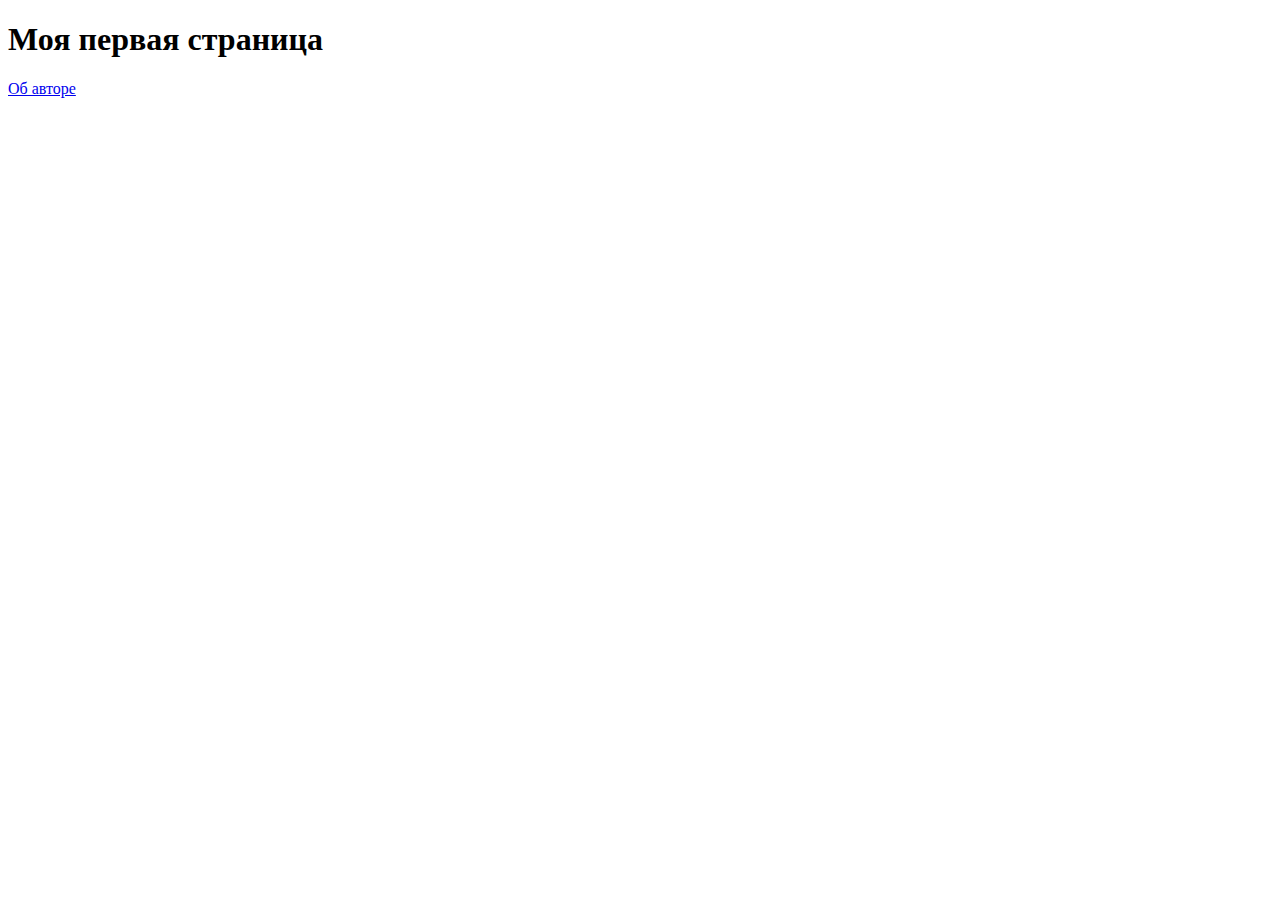
==== index.html @ ebd26299 "feature: create directory 'about' and add new index.html into it" ====
<!DOCTYPE html>
<html lang="en">
<head>
    <meta charset="UTF-8">
    <title>Title</title>
</head>
<body>
<h1>Моя первая страница</h1>
<p>
    <a href="./about/index.html">Об авторе</a>
</p>
</body>
</html>
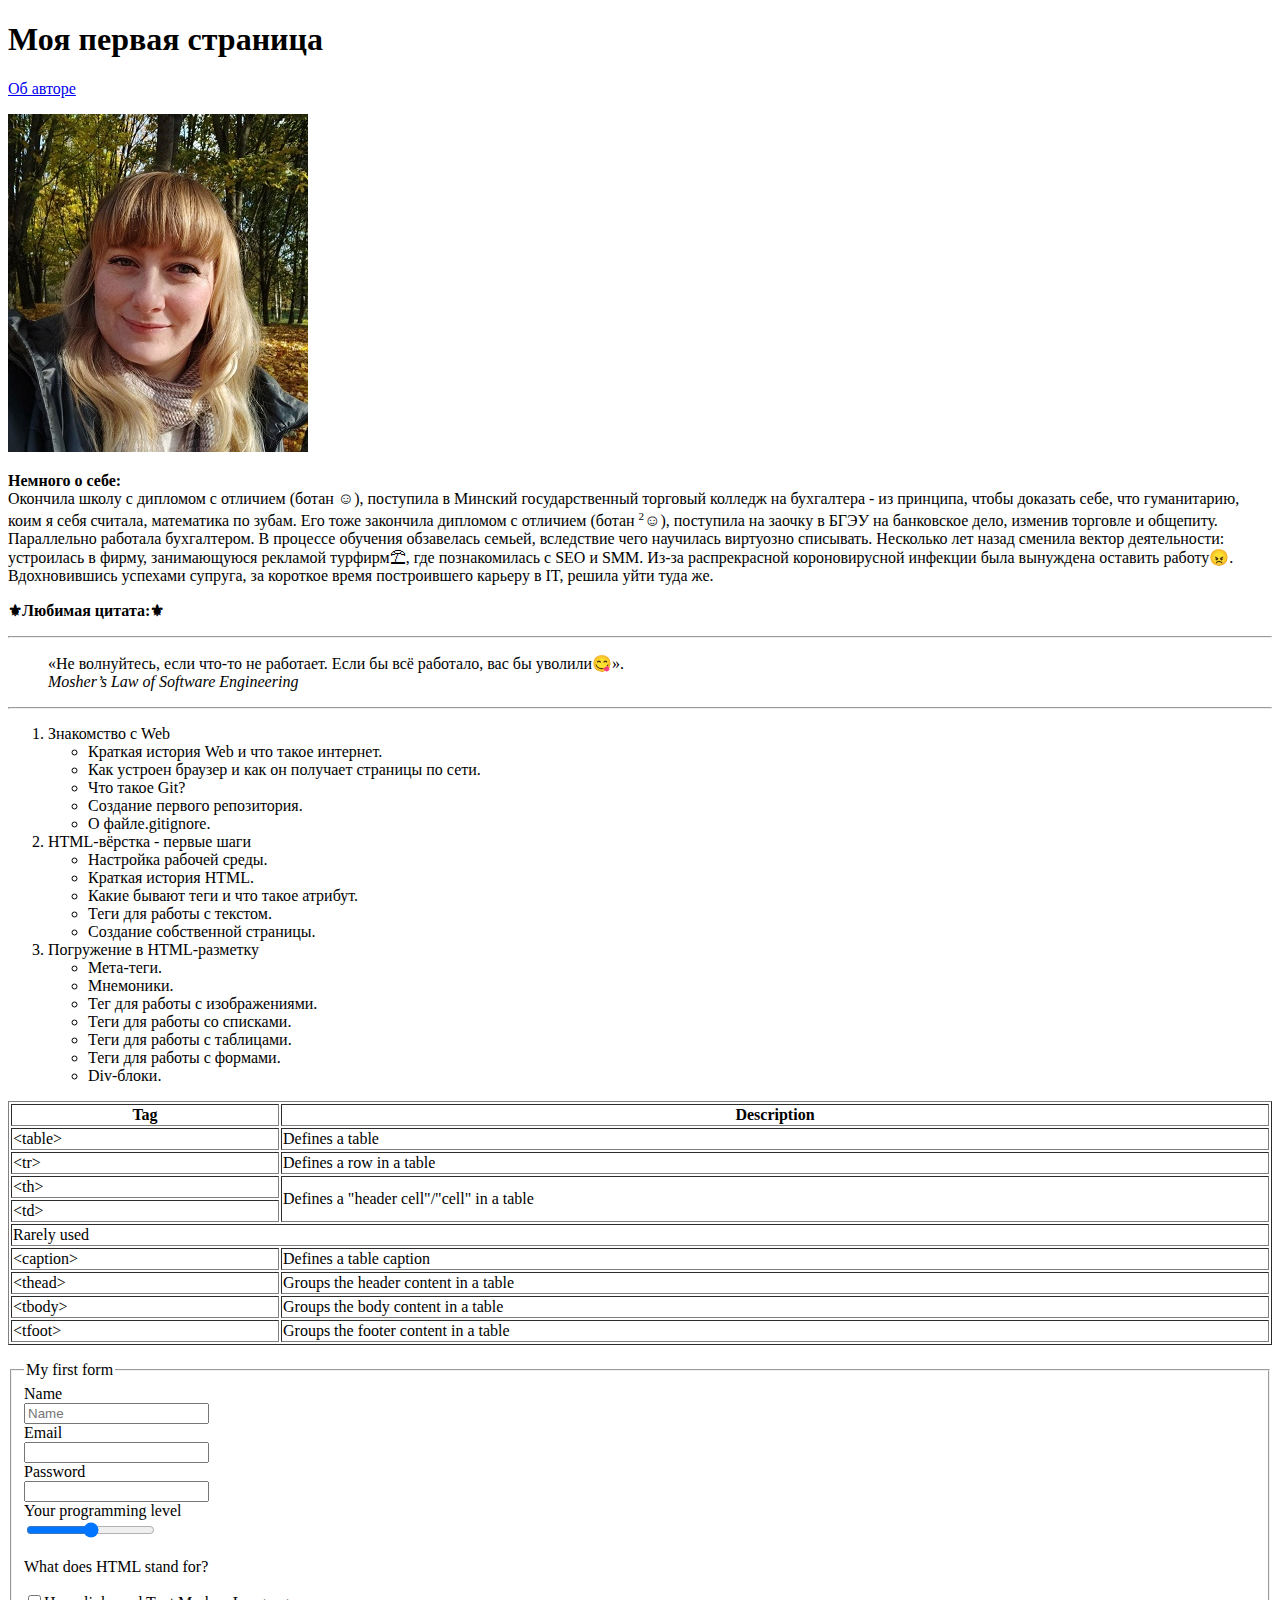
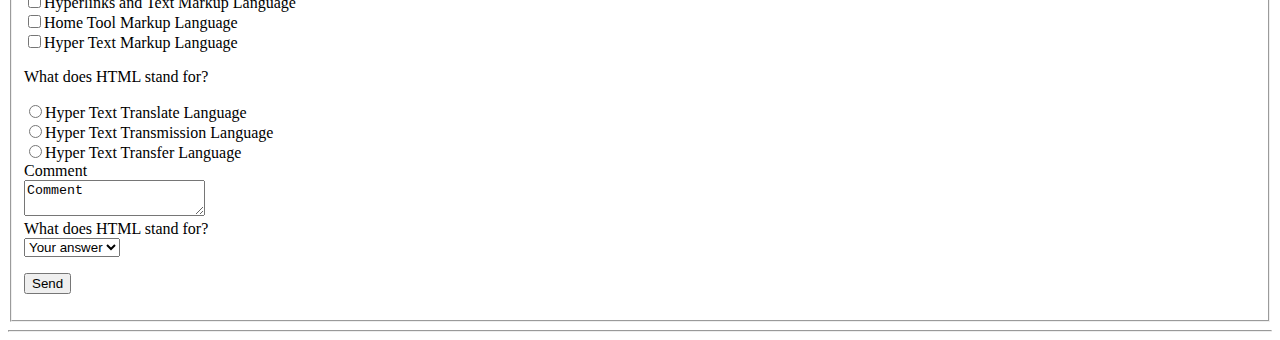
==== commit aaa109c5: "feature: add avatar, create list, table, form" ====
--- a/index.html
+++ b/index.html
@@ -9,5 +9,146 @@
 <p>
     <a href="./about/index.html">Об авторе</a>
 </p>
+<p>
+    <img src="images/avatar.jpg" alt="my_photo">
+</p>
+<p>
+    <strong>Немного о себе:</strong><br>
+    Окончила школу с дипломом с отличием (ботан &#9786;), поступила в Минский государственный торговый
+    колледж на бухгалтера - из принципа, чтобы доказать себе, что гуманитарию, коим я себя считала,
+    математика по зубам. Его тоже закончила дипломом с отличием (ботан <sup><small>2</small></sup>&#9786;),
+    поступила на заочку в БГЭУ на банковское дело, изменив торговле и общепиту. Параллельно работала
+    бухгалтером. В процессе обучения обзавелась семьей, вследствие чего научилась виртуозно списывать.
+    Несколько лет назад сменила вектор деятельности: устроилась в фирму, занимающуюся рекламой турфирм&#9969;, где
+    познакомилась с SEO и SMM. Из-за распрекрасной короновирусной инфекции была вынуждена оставить работу&#128544;.
+    Вдохновившись успехами супруга, за короткое время построившего карьеру в IT, решила уйти туда же.
+</p>
+<p>
+    <b>&#9884;Любимая цитата:&#9884;</b><br>
+</p>
+<hr>
+<blockquote>
+    <p>&#171;Не волнуйтесь, если что-то не работает. Если бы всё работало, вас бы уволили&#128523;&#187;.<br>
+        <i>Mosher’s Law of Software Engineering</i></p>
+</blockquote>
+<hr>
+<p>
+<ol>
+    <li>Знакомство с Web
+        <ul>
+            <li>Краткая история Web и что такое интернет.</li>
+            <li>Как устроен браузер и как он получает страницы по сети.</li>
+            <li>Что такое Git?</li>
+            <li>Создание первого репозитория.</li>
+            <li>О файле.gitignore.</li>
+        </ul>
+    </li>
+    <li>HTML-вёрстка - первые шаги
+        <ul>
+            <li>Настройка рабочей среды.</li>
+            <li>Краткая история HTML.</li>
+            <li>Какие бывают теги и что такое атрибут.</li>
+            <li>Теги для работы с текстом.</li>
+            <li>Создание собственной страницы.</li>
+        </ul>
+    </li>
+    <li>Погружение в HTML-разметку
+        <ul>
+            <li>Мета-теги.</li>
+            <li>Мнемоники.</li>
+            <li>Тег для работы с изображениями.</li>
+            <li>Теги для работы со списками.</li>
+            <li>Теги для работы с таблицами.</li>
+            <li>Теги для работы с формами.</li>
+            <li>Div-блоки.</li>
+        </ul>
+    </li>
+</ol>
+
+<table border="1" width="100%">
+    <thead>
+        <tr>
+            <th>Tag</th>
+            <th>Description</th>
+        </tr>
+    </thead>
+    <tbody>
+        <tr>
+            <td>&#60;table&#62;</td>
+            <td>Defines a table</td>
+        </tr>
+        <tr>
+            <td>&#60;tr&#62;</td>
+            <td>Defines a row in a table</td>
+        </tr>
+        <tr>
+            <td>&#60;th&#62;</td>
+            <td rowspan="2">Defines a "header cell"/"cell" in a table</td>
+        </tr>
+        <tr>
+            <td>&#60;td&#62;</td>
+        </tr>
+        <tr>
+            <td colspan="2">Rarely used</td>
+        </tr>
+        <tr>
+            <td>&#60;caption&#62;</td>
+            <td>Defines a table caption</td>
+        </tr>
+        <tr>
+            <td>&#60;thead&#62;</td>
+            <td>Groups the header content in a table</td>
+        </tr>
+        <tr>
+            <td>&#60;tbody&#62;</td>
+            <td>Groups the body content in a table</td>
+        </tr>
+        <tr>
+            <td>&#60;tfoot&#62;</td>
+            <td>Groups the footer content in a table</td>
+        </tr>
+    </tbody>
+</table>
+<p></p>
+<fieldset>
+    <legend>My first form</legend>
+<form action="" method="get">
+    <div><label for="Name">Name</label></div>
+    <div><input name="name" id="Name" type="text" placeholder="Name" required></div>
+
+    <div><label for="email">Email</label></div>
+    <div><input name="email" id="email" type="email" required></div>
+
+    <div><label for="pass">Password</label></div>
+    <div><input name="password" id="pass" type="password" required></div>
+
+    <div><label for="level">Your programming level</label></div>
+    <div><input name="level" id="level" type="range" min="0" max="10" value="5"></div>
+
+    <p>What does HTML stand for?</p>
+    <div><input name="hyperlinks" id="Hyperlinks" type="checkbox" value="on"><label for="Hyperlinks"></label>Hyperlinks and Text Markup Language</div>
+    <div><input name="hometool" id="HomeTool" type="checkbox" value="on"><label for="HomeTool">Home Tool Markup Language</label></div>
+    <div><input name="hypertext" id="Hypertext" type="checkbox" value="on"><label for="Hypertext">Hyper Text Markup Language</label></div>
+
+    <p>What does HTML stand for?</p>
+    <div><input name="html" id="translate" type="radio" value="on"><label for="translate">Hyper Text Translate Language</label></div>
+    <div><input name="html" id="transmis" type="radio" value="on"><label for="transmis">Hyper Text Transmission Language</label></div>
+    <div><input name="html" id="transfer" type="radio" value="on"><label for="transfer">Hyper Text Transfer Language</label></div>
+
+    <div><label for="Comm">Comment</label></div>
+    <div><textarea name="comment" id="Comm" maxlength="500" rows="2">Comment</textarea></div>
+
+    <div><label for="answer">What does HTML stand for?</label></div>
+    <div><select name="answer" id="answer" size="1">
+            <option disabled selected>Your answer</option>
+            <option value="1">HTML 1.0</option>
+            <option value="2">HTML 2.0</option>
+            <option value="3">HTML 3.0</option>
+    </select></div>
+
+    <p><button type="submit">Send</button></p>
+</form>
+</fieldset>
+<hr>
 </body>
 </html>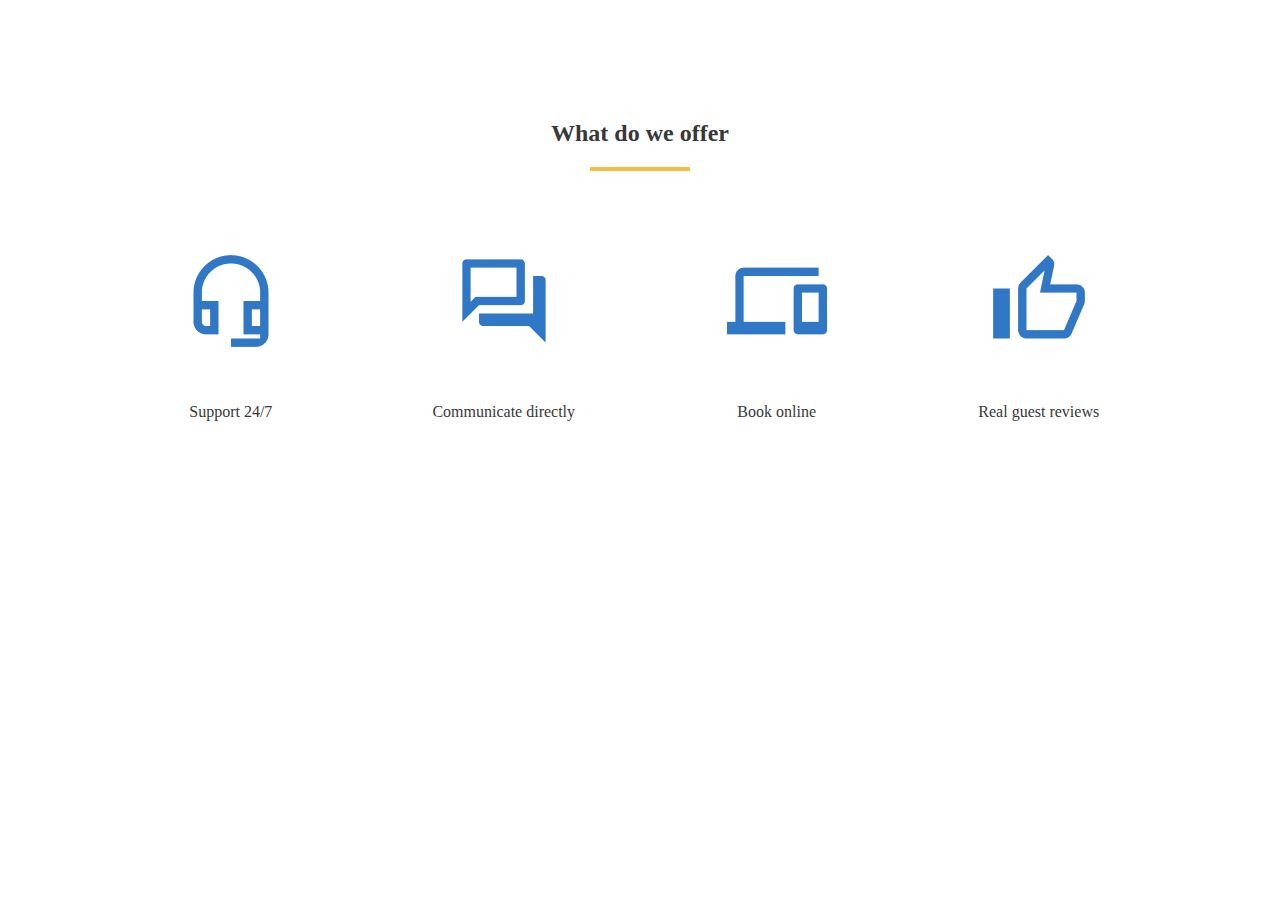
==== commit 3254109d: "feature: add images, add block 'advantages'" ====
--- a/index.html
+++ b/index.html
@@ -2,153 +2,43 @@
 <html lang="en">
 <head>
     <meta charset="UTF-8">
-    <title>Title</title>
+    <title>What do we offer</title>
+    <link href="./styles/style.css" rel="stylesheet">
 </head>
 <body>
-<h1>Моя первая страница</h1>
-<p>
-    <a href="./about/index.html">Об авторе</a>
-</p>
-<p>
-    <img src="images/avatar.jpg" alt="my_photo">
-</p>
-<p>
-    <strong>Немного о себе:</strong><br>
-    Окончила школу с дипломом с отличием (ботан &#9786;), поступила в Минский государственный торговый
-    колледж на бухгалтера - из принципа, чтобы доказать себе, что гуманитарию, коим я себя считала,
-    математика по зубам. Его тоже закончила дипломом с отличием (ботан <sup><small>2</small></sup>&#9786;),
-    поступила на заочку в БГЭУ на банковское дело, изменив торговле и общепиту. Параллельно работала
-    бухгалтером. В процессе обучения обзавелась семьей, вследствие чего научилась виртуозно списывать.
-    Несколько лет назад сменила вектор деятельности: устроилась в фирму, занимающуюся рекламой турфирм&#9969;, где
-    познакомилась с SEO и SMM. Из-за распрекрасной короновирусной инфекции была вынуждена оставить работу&#128544;.
-    Вдохновившись успехами супруга, за короткое время построившего карьеру в IT, решила уйти туда же.
-</p>
-<p>
-    <b>&#9884;Любимая цитата:&#9884;</b><br>
-</p>
-<hr>
-<blockquote>
-    <p>&#171;Не волнуйтесь, если что-то не работает. Если бы всё работало, вас бы уволили&#128523;&#187;.<br>
-        <i>Mosher’s Law of Software Engineering</i></p>
-</blockquote>
-<hr>
-<p>
-<ol>
-    <li>Знакомство с Web
-        <ul>
-            <li>Краткая история Web и что такое интернет.</li>
-            <li>Как устроен браузер и как он получает страницы по сети.</li>
-            <li>Что такое Git?</li>
-            <li>Создание первого репозитория.</li>
-            <li>О файле.gitignore.</li>
-        </ul>
-    </li>
-    <li>HTML-вёрстка - первые шаги
-        <ul>
-            <li>Настройка рабочей среды.</li>
-            <li>Краткая история HTML.</li>
-            <li>Какие бывают теги и что такое атрибут.</li>
-            <li>Теги для работы с текстом.</li>
-            <li>Создание собственной страницы.</li>
-        </ul>
-    </li>
-    <li>Погружение в HTML-разметку
-        <ul>
-            <li>Мета-теги.</li>
-            <li>Мнемоники.</li>
-            <li>Тег для работы с изображениями.</li>
-            <li>Теги для работы со списками.</li>
-            <li>Теги для работы с таблицами.</li>
-            <li>Теги для работы с формами.</li>
-            <li>Div-блоки.</li>
-        </ul>
-    </li>
-</ol>
+<section class="advantages">
 
-<table border="1" width="100%">
-    <thead>
-        <tr>
-            <th>Tag</th>
-            <th>Description</th>
-        </tr>
-    </thead>
-    <tbody>
-        <tr>
-            <td>&#60;table&#62;</td>
-            <td>Defines a table</td>
-        </tr>
-        <tr>
-            <td>&#60;tr&#62;</td>
-            <td>Defines a row in a table</td>
-        </tr>
-        <tr>
-            <td>&#60;th&#62;</td>
-            <td rowspan="2">Defines a "header cell"/"cell" in a table</td>
-        </tr>
-        <tr>
-            <td>&#60;td&#62;</td>
-        </tr>
-        <tr>
-            <td colspan="2">Rarely used</td>
-        </tr>
-        <tr>
-            <td>&#60;caption&#62;</td>
-            <td>Defines a table caption</td>
-        </tr>
-        <tr>
-            <td>&#60;thead&#62;</td>
-            <td>Groups the header content in a table</td>
-        </tr>
-        <tr>
-            <td>&#60;tbody&#62;</td>
-            <td>Groups the body content in a table</td>
-        </tr>
-        <tr>
-            <td>&#60;tfoot&#62;</td>
-            <td>Groups the footer content in a table</td>
-        </tr>
-    </tbody>
-</table>
-<p></p>
-<fieldset>
-    <legend>My first form</legend>
-<form action="" method="get">
-    <div><label for="Name">Name</label></div>
-    <div><input name="name" id="Name" type="text" placeholder="Name" required></div>
+    <div class="offer">
+        <h2 class="offer__text">What do we offer</h2>
+        <div class="offer__highlight">
+            <hr>
+        </div>
+    </div>
 
-    <div><label for="email">Email</label></div>
-    <div><input name="email" id="email" type="email" required></div>
+    <div class="menu">
 
-    <div><label for="pass">Password</label></div>
-    <div><input name="password" id="pass" type="password" required></div>
+        <div class="menu__item">
+            <div><img src="./images/Headphones.png" alt="headphones"></div>
+            <p>Support 24/7</p>
+        </div>
 
-    <div><label for="level">Your programming level</label></div>
-    <div><input name="level" id="level" type="range" min="0" max="10" value="5"></div>
+        <div class="menu__item">
+            <div><img src="./images/Messages.png" alt="messages"></div>
+            <p>Communicate directly</p>
+        </div>
 
-    <p>What does HTML stand for?</p>
-    <div><input name="hyperlinks" id="Hyperlinks" type="checkbox" value="on"><label for="Hyperlinks"></label>Hyperlinks and Text Markup Language</div>
-    <div><input name="hometool" id="HomeTool" type="checkbox" value="on"><label for="HomeTool">Home Tool Markup Language</label></div>
-    <div><input name="hypertext" id="Hypertext" type="checkbox" value="on"><label for="Hypertext">Hyper Text Markup Language</label></div>
+        <div class="menu__item">
+            <div><img src="./images/Gadget.png" alt="gadget"></div>
+            <p>Book online</p>
+        </div>
 
-    <p>What does HTML stand for?</p>
-    <div><input name="html" id="translate" type="radio" value="on"><label for="translate">Hyper Text Translate Language</label></div>
-    <div><input name="html" id="transmis" type="radio" value="on"><label for="transmis">Hyper Text Transmission Language</label></div>
-    <div><input name="html" id="transfer" type="radio" value="on"><label for="transfer">Hyper Text Transfer Language</label></div>
+        <div class="menu__item">
+            <div><img src="./images/Like.png" alt="like"></div>
+            <p>Real guest reviews</p>
+        </div>
+    </div>
 
-    <div><label for="Comm">Comment</label></div>
-    <div><textarea name="comment" id="Comm" maxlength="500" rows="2">Comment</textarea></div>
+</section>
 
-    <div><label for="answer">What does HTML stand for?</label></div>
-    <div><select name="answer" id="answer" size="1">
-            <option disabled selected>Your answer</option>
-            <option value="1">HTML 1.0</option>
-            <option value="2">HTML 2.0</option>
-            <option value="3">HTML 3.0</option>
-    </select></div>
-
-    <p><button type="submit">Send</button></p>
-</form>
-</fieldset>
-<hr>
 </body>
 </html>--- a/styles/style.css
+++ b/styles/style.css
@@ -0,0 +1,50 @@
+* {
+    margin: 0;
+    box-sizing: border-box;
+}
+
+.advantages {
+    padding: 120px 105px;
+}
+
+.offer {
+    text-align: center;
+    margin: 0 auto;
+}
+
+.offer__text {
+    height: 47px;
+    color: #383838;
+}
+
+hr {
+    margin-left: auto;
+    margin-right: auto;
+    background-color: #F5BD41;
+    border: none;
+    width: 100px;
+    height: 4px;
+}
+
+.menu {
+    margin-top: 80px;
+    display: flex;
+    text-align: center;
+    align-items: center;
+    justify-content: space-between;
+}
+
+.menu__item {
+    margin: 0 auto;
+    align-items: center;
+}
+
+.menu__item img {
+    margin-bottom: 48px;
+}
+
+.menu__item p {
+    margin: auto;
+    color: #383838;
+    height: 28px;
+}
